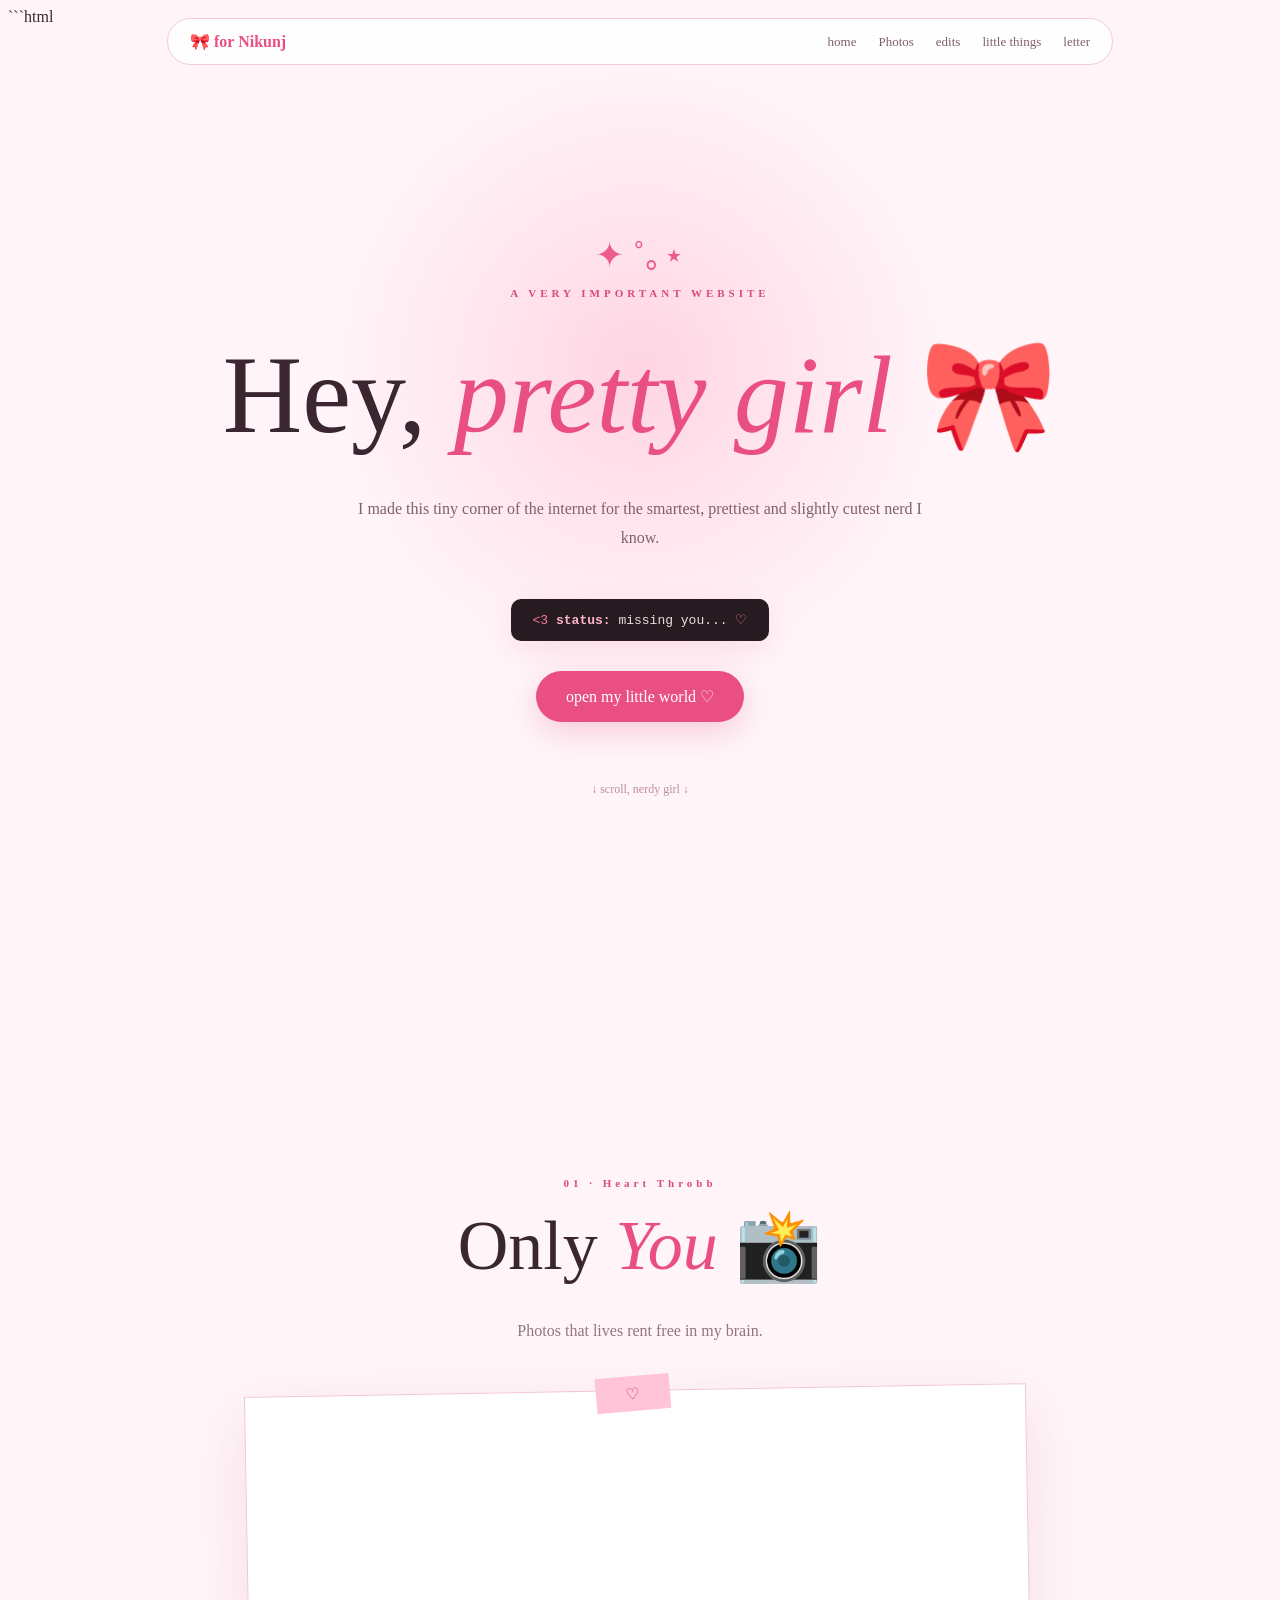
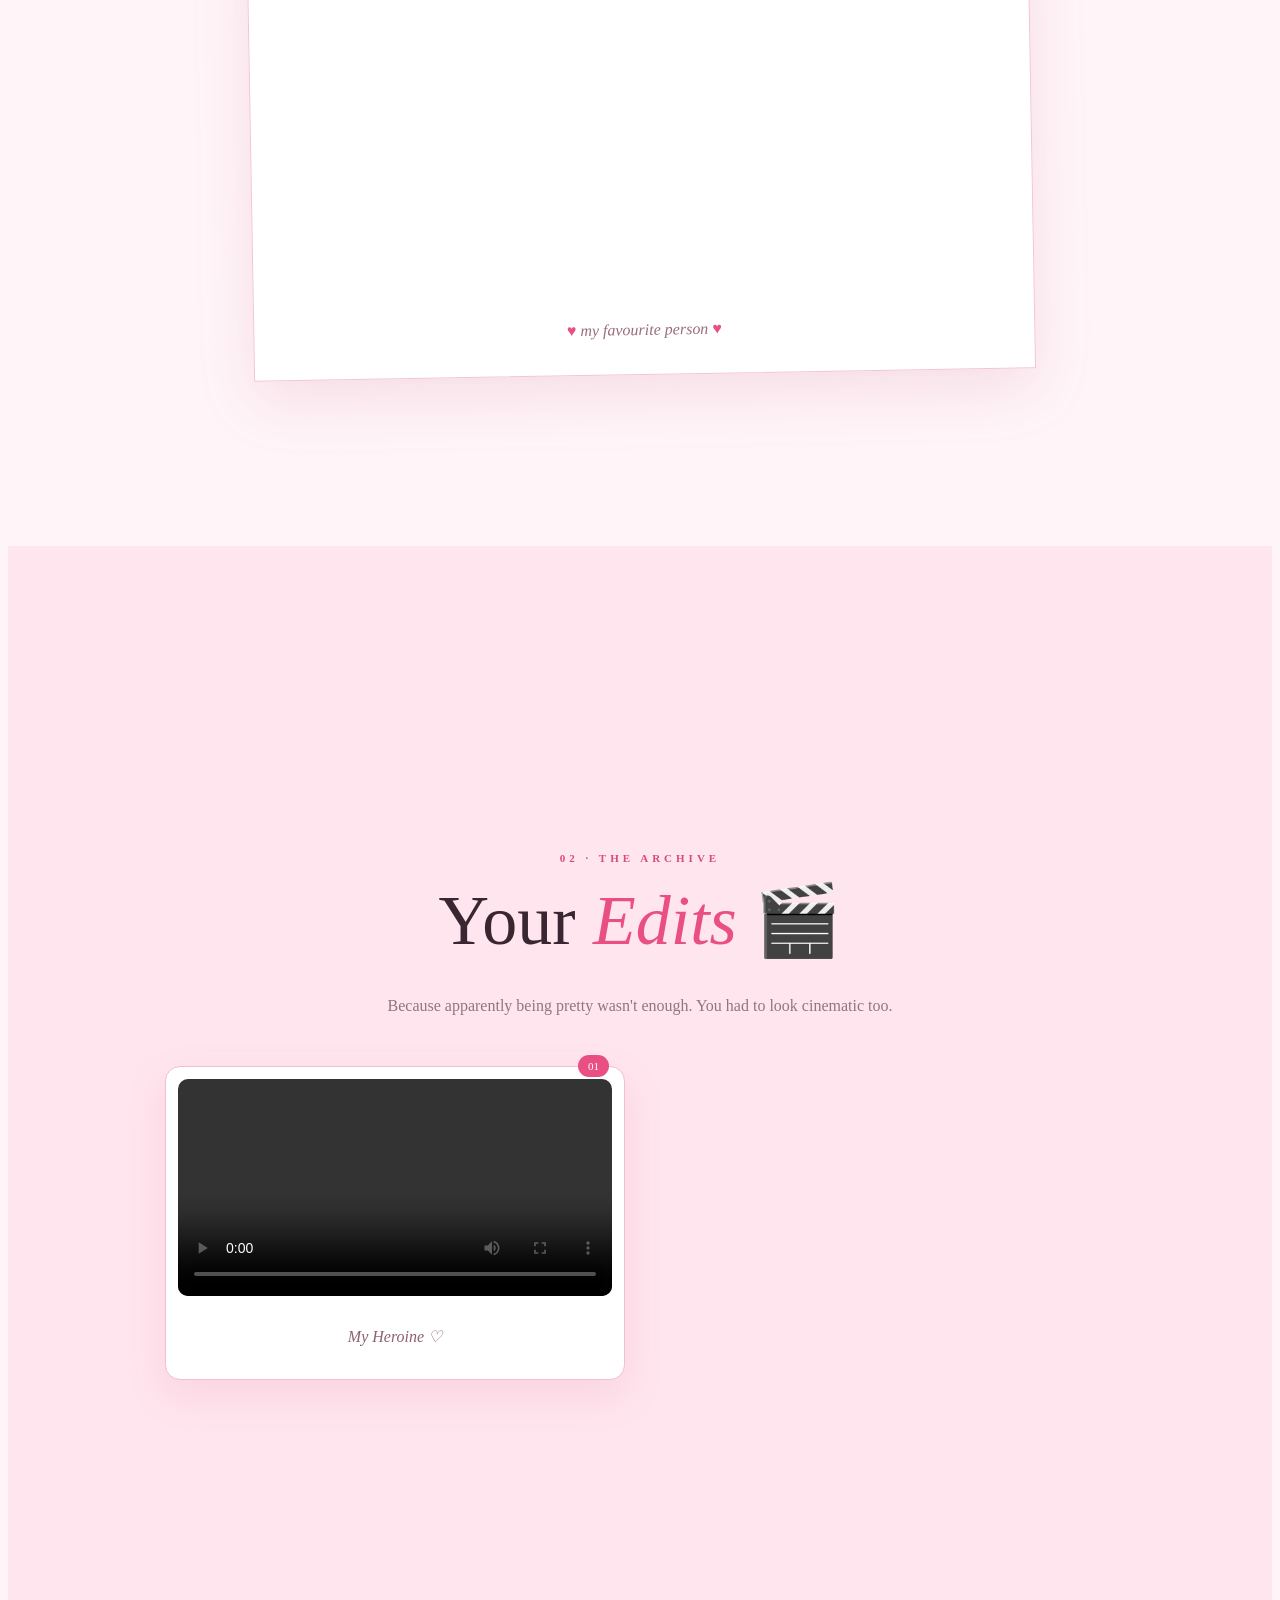
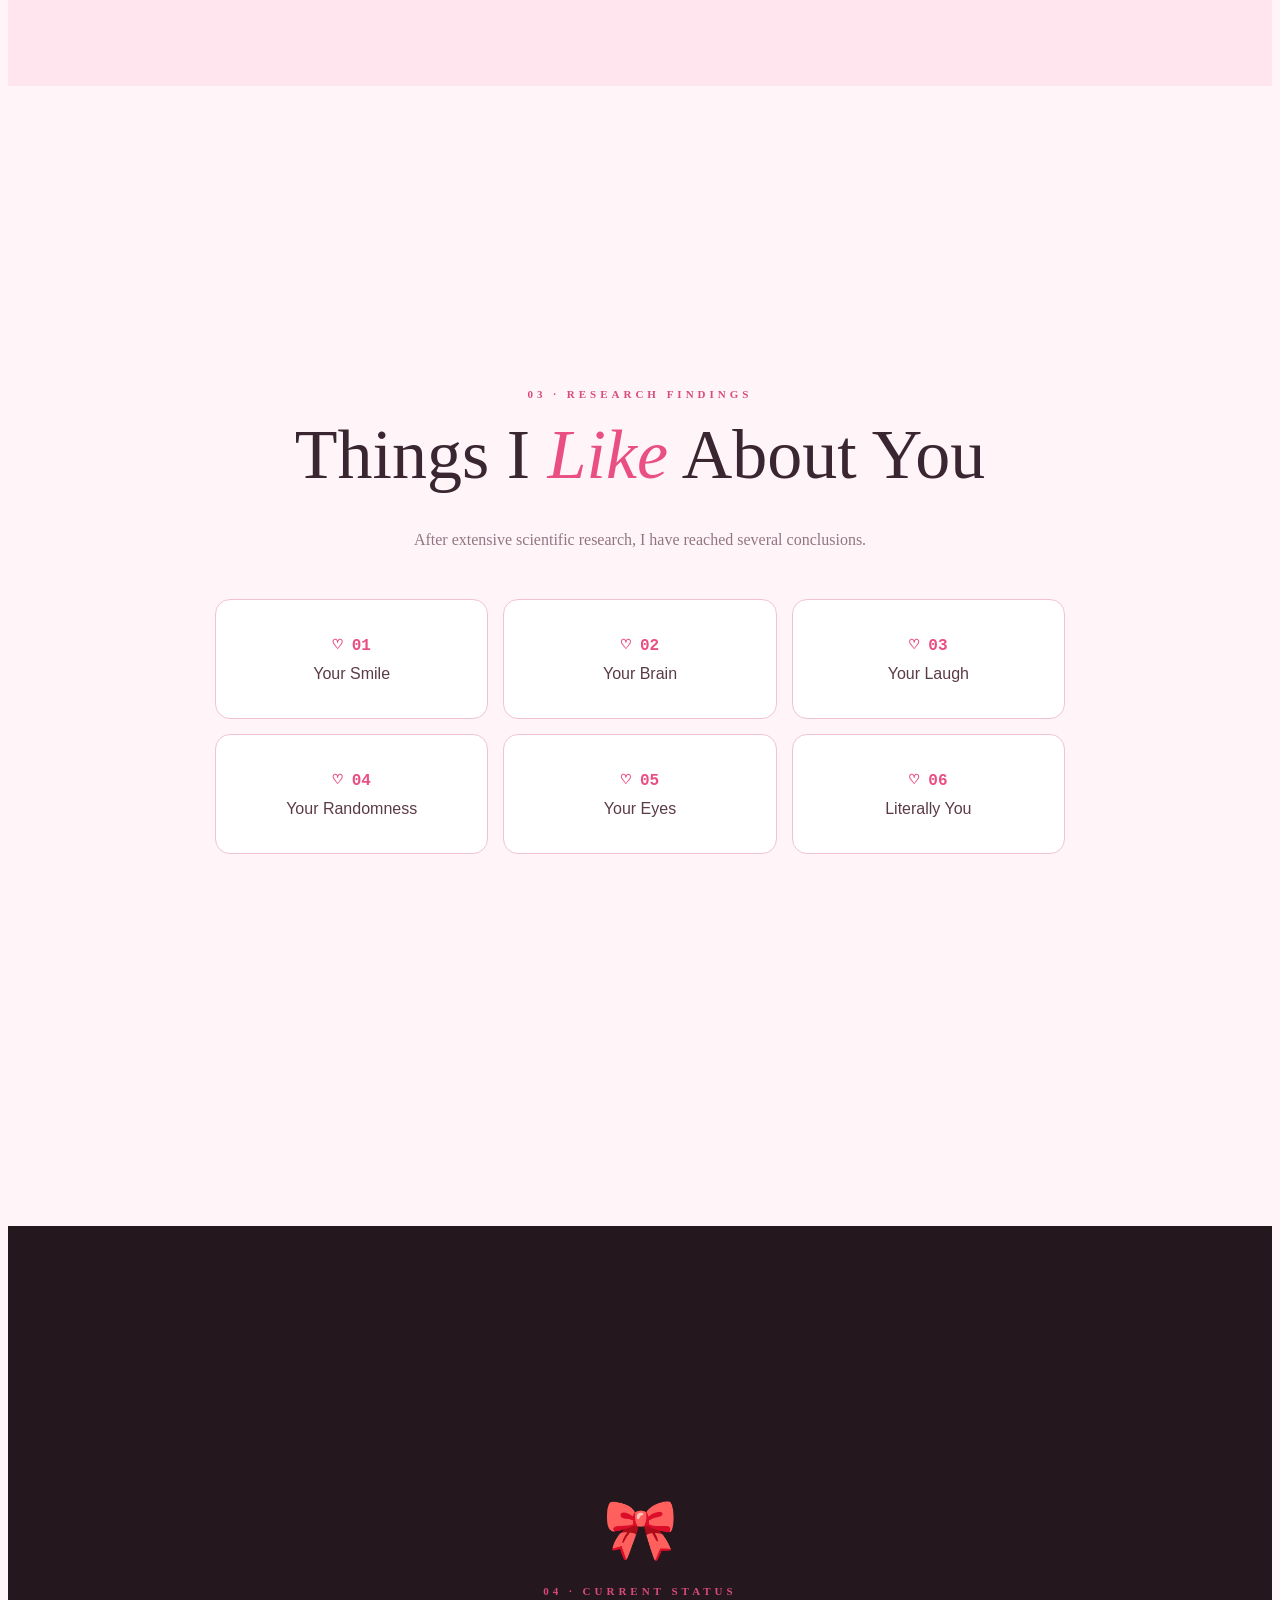
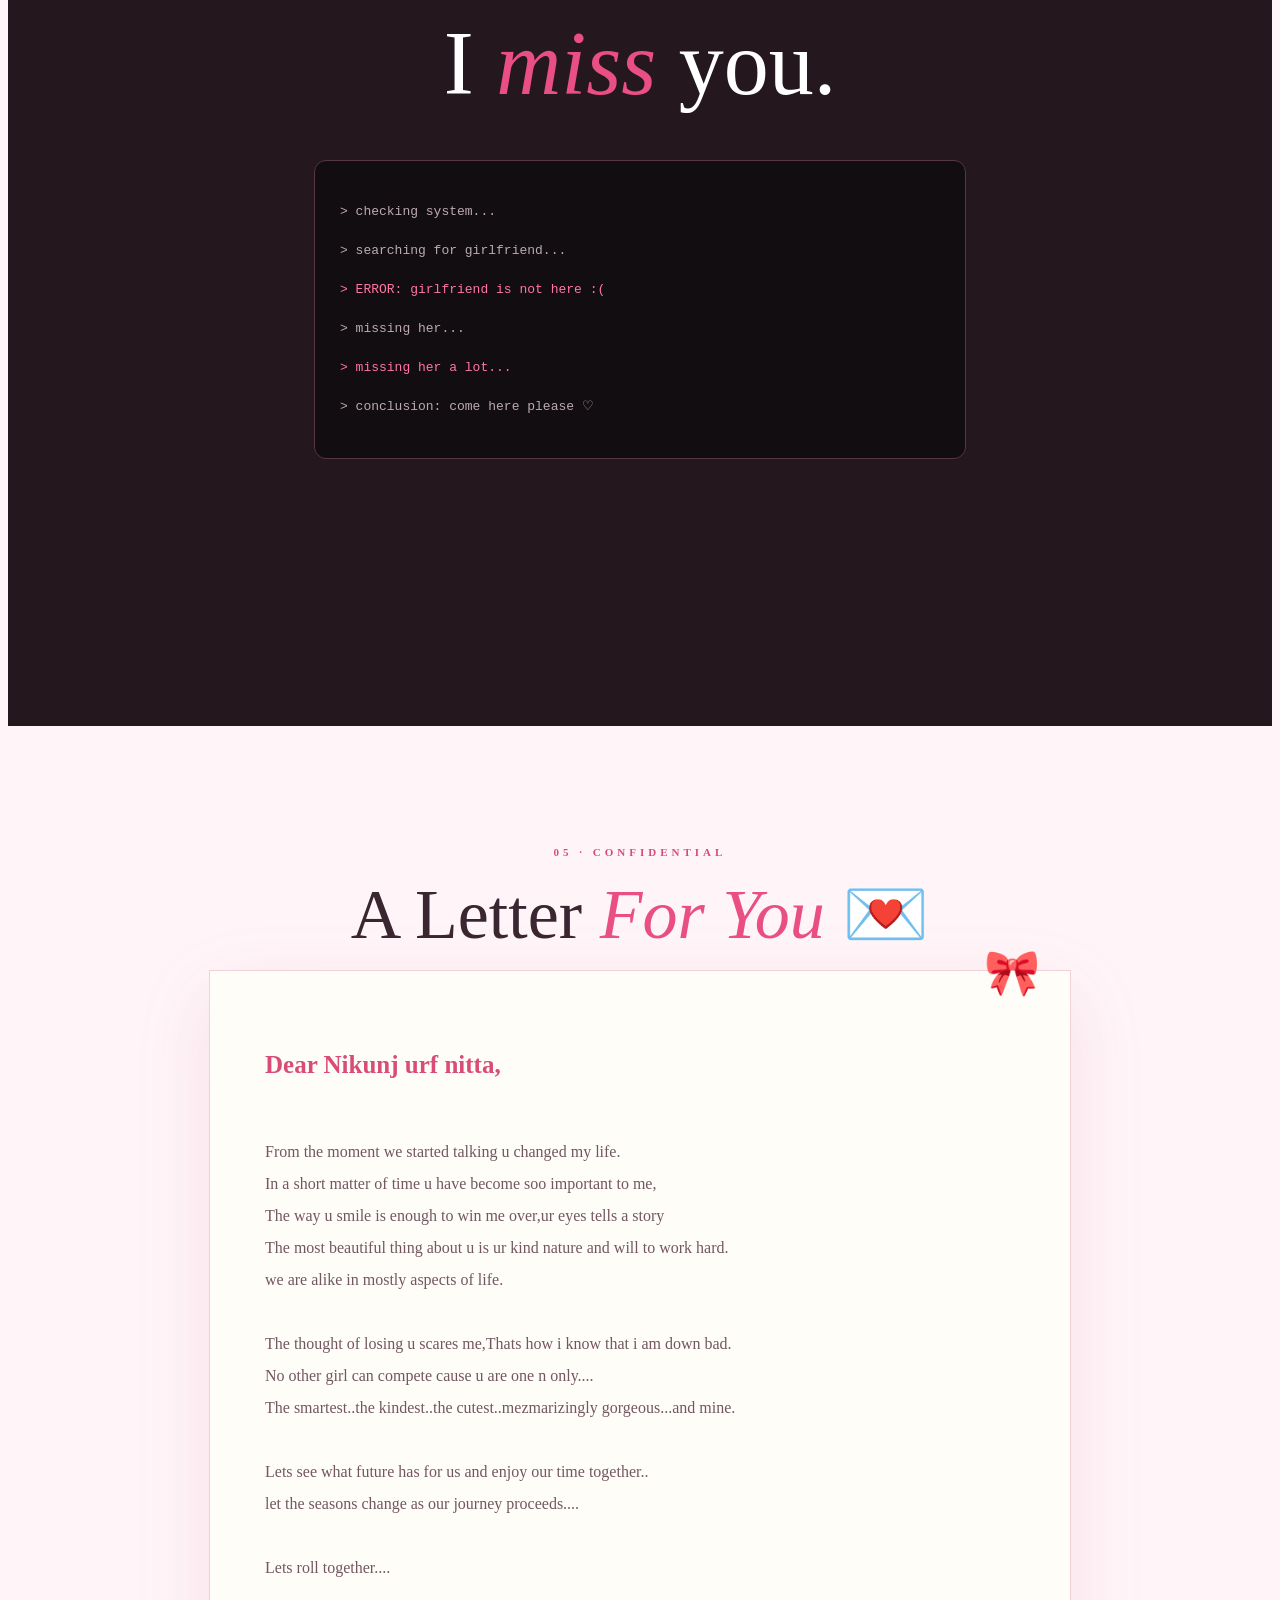
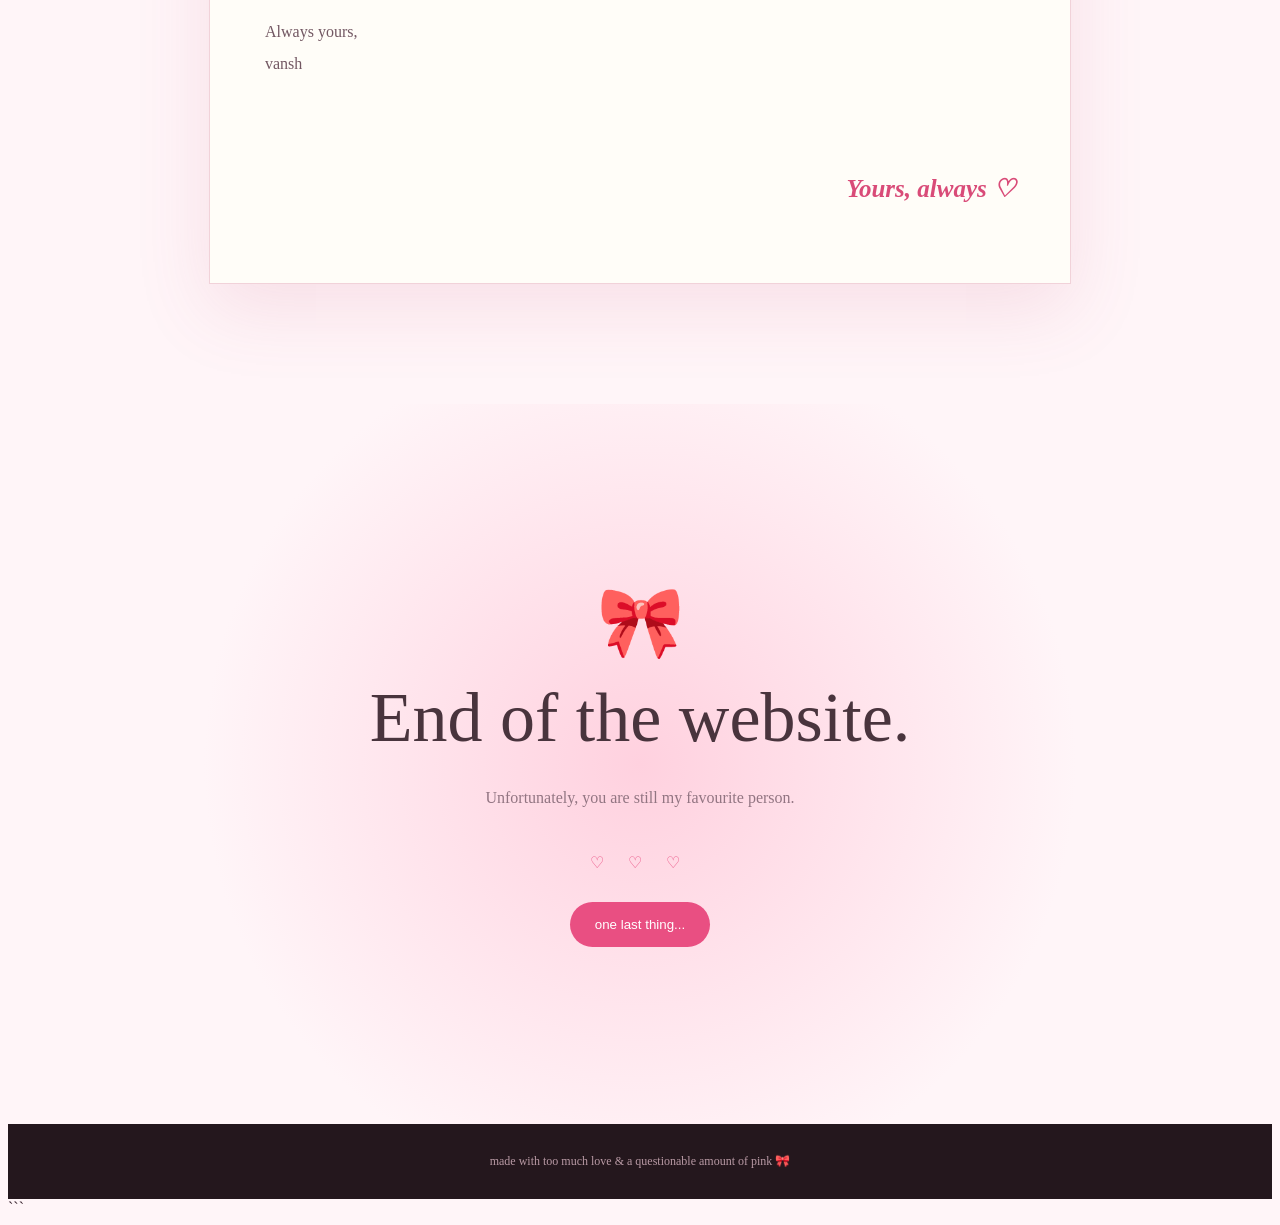
==== index.html @ a54704f1 "Rename Nindex.html to index.html" ====
```html
<!DOCTYPE html>
<html lang="en">
<head>
    <meta charset="UTF-8">
    <meta name="viewport" content="width=device-width, initial-scale=1.0">

    <title>For My Favorite Baddie  🎀</title>

    <link rel="stylesheet" href="nstyle.css">
</head>

<body>

<audio id="bgMusic" loop>
    <source src="BMYBAE.mp3" type="audio/mpeg">
</audio>

<!-- NAVIGATION -->
<nav>
    <div class="logo">🎀 for Nikunj </div>

    <div class="nav-links">
        <a href="#home">home</a>
        <a href="#memories">Photos</a>
        <a href="#edits">edits</a>
        <a href="#love">little things</a>
        <a href="#letter">letter</a>
    </div>
</nav>


<!-- HERO -->
<section id="home" class="hero">

    <div class="sparkle">✦ ˚｡⋆</div>

    <p class="tiny-title">A VERY IMPORTANT WEBSITE</p>

    <h1>
        Hey, <span>pretty girl</span> 🎀
    </h1>

    <p class="hero-text">
        I made this tiny corner of the internet
        for the smartest, prettiest and slightly
        cutest nerd I know.
    </p>

    <div class="code-box">
        <span>&lt;3</span>
        <b>status:</b> missing you...
        <span>♡</span>
    </div>

    <a href="#memories" class="pink-button">
        open my little world ♡
    </a>

    <div class="scroll">
        ↓ scroll, nerdy girl ↓
    </div>

</section>


<!-- MEMORIES -->
<section id="memories" class="section">

    <div class="section-tag">01 · Heart Throbb </div>

    <h2>
        Only <span>You</span> 📸
    </h2>

    <p class="subtitle">
        Photos that lives rent free in my brain.
    </p>

    <div class="photo-frame">

        <div class="tape">♡</div>

        <div class="slideshow">

            <img src="N1.jpeg">
            <img src="N2.jpeg">
            <img src="N3.jpeg">
            <img src="N4.jpeg">
            <img src="NJ5.jpg">
            <img src="NJ6.jpg">
            <img src="NJ7.jpg">
        </div>

        <div class="photo-caption">
            <span>♥</span>
            my favourite person
            <span>♥</span>
        </div>

    </div>

</section>


<!-- VIDEOS -->
<section id="edits" class="section pink-section">

    <div class="section-tag">02 · THE ARCHIVE</div>

    <h2>
        Your <span>Edits</span> 🎬
    </h2>

    <p class="subtitle">
        Because apparently being pretty wasn't enough.
        You had to look cinematic too.
    </p>

    <div class="video-grid">

        <div class="video-card">

            <div class="video-number">01</div>

            <video controls>
                <source src="NJ.mp4" type="video/mp4">
            </video>

            <p> My Heroine ♡</p>

        </div>


    </div>

</section>


<!-- LITTLE THINGS -->
<section id="love" class="section">

    <div class="section-tag">03 · RESEARCH FINDINGS</div>

    <h2>
        Things I <span>Like</span> About You
    </h2>

    <p class="subtitle">
        After extensive scientific research,
        I have reached several conclusions.
    </p>


    <div class="nerd-grid">

        <button onclick="showMessage(0)">
            <strong>♡ 01</strong>
            Your Smile
        </button>

        <button onclick="showMessage(1)">
            <strong>♡ 02</strong>
            Your Brain
        </button>

        <button onclick="showMessage(2)">
            <strong>♡ 03</strong>
            Your Laugh
        </button>

        <button onclick="showMessage(3)">
            <strong>♡ 04</strong>
            Your Randomness
        </button>

        <button onclick="showMessage(4)">
            <strong>♡ 05</strong>
            Your Eyes
        </button>

        <button onclick="showMessage(5)">
            <strong>♡ 06</strong>
            Literally You
        </button>

    </div>


    <div id="messageBox"></div>

</section>


<!-- MISS YOU -->
<section class="miss-section">

    <div class="kitty">🎀</div>

    <div class="section-tag">04 · CURRENT STATUS</div>

    <h2>
        I <span>miss</span> you.
    </h2>

    <div class="terminal">

        <p>
            > checking system...
        </p>

        <p>
            > searching for girlfriend...
        </p>

        <p class="pink">
            > ERROR: girlfriend is not here :(
        </p>

        <p>
            > missing her...
        </p>

        <p class="pink">
            > missing her a lot...
        </p>

        <p>
            > conclusion: come here please ♡
        </p>

    </div>

</section>


<!-- LETTER -->
<section id="letter" class="section">

    <div class="section-tag">05 · CONFIDENTIAL</div>

    <h2>
        A Letter <span>For You</span> 💌
    </h2>

    <div class="letter">

        <div class="bow">🎀</div>

        <h3>Dear Nikunj urf nitta,</h3>

        <p>
            From the moment we started talking u changed my life.
            In a short matter of time u have become soo important to me,
            The way u smile is enough to win me over,ur eyes tells a story
            The most beautiful thing about u is ur kind nature and will to work hard.
            we are alike in mostly aspects of life.

            The thought of losing u scares me,Thats how i know that i am down bad.
            No other girl can compete cause u are one n only....
            The smartest..the kindest..the cutest..mezmarizingly gorgeous...and mine.

            Lets see what future has for us and enjoy our time together..
            let the seasons change as our journey proceeds....

            Lets roll together....

            Always yours,
            vansh
   

        </p>

        <h3 class="signature">
            Yours, always ♡
        </h3>

    </div>

</section>


<!-- FINAL -->
<section class="final">

    <div class="big-bow">🎀</div>

    <h2>
        End of the website.
    </h2>

    <p>
        Unfortunately, you are still my favourite person.
    </p>

    <div class="final-line">
        ♡ ♡ ♡
    </div>

    <button onclick="loveExplosion()">
        one last thing...
    </button>

</section>


<footer>
    made with too much love & a questionable amount of pink 🎀
</footer>


<script>

const messages = [

    "Your smile is genuinely one of my favourite things in this universe. ♡",

    "You're ridiculously smart and I secretly love listening to you talk about things you know way more about than I do. 🎀",

    "Your laugh is one of those sounds that stays in my head long after we're done talking.",

    "Your Goofiness is probably one of the things I love most about you. Never become normal. ♡",

    "Your eyes looks damn pretty even with gorgeous dark circles. That's all I have to say.",

    "After extensive research, I have concluded that I simply really, really love you. ❤️"

];


function showMessage(index) {

    const box = document.getElementById("messageBox");

    box.innerHTML = messages[index];

    box.classList.remove("show");

    setTimeout(() => {
        box.classList.add("show");
    }, 50);

}


function loveExplosion() {

    for(let i = 0; i < 30; i++) {

        const heart = document.createElement("div");

        heart.innerHTML =
            ["♡", "♥", "🎀", "✦"][Math.floor(Math.random() * 4)];

        heart.className = "floating-heart";

        heart.style.left =
            Math.random() * 100 + "vw";

        heart.style.animationDuration =
            (2 + Math.random() * 3) + "s";

        document.body.appendChild(heart);

        setTimeout(() => {
            heart.remove();
        }, 5000);
    }

    alert("I LOVE YOU, NERD. 🎀❤️");

}

</script>


<script>
const bgMusic = document.getElementById("bgMusic");
const videos = document.querySelectorAll("video");

/* Start music when she interacts with the website */
document.addEventListener("click", () => {
    bgMusic.play().catch(() => {});
}, { once: true });

/* Pause music when ANY video starts */
videos.forEach(video => {

    video.addEventListener("play", () => {
        bgMusic.pause();
    });

    /* Resume music when video stops */
    video.addEventListener("pause", () => {
        if (video.currentTime < video.duration) {
            bgMusic.play().catch(() => {});
        }
    });

    /* Resume after video finishes */
    video.addEventListener("ended", () => {
        bgMusic.play().catch(() => {});
    });

});
</script>

</body>
</html>
```
---- nstyle.css ----
```css
* {
    margin: 0;
    padding: 0;
    box-sizing: border-box;
}

html {
    scroll-behavior: smooth;
}

body {
    background: #fff5f8;
    color: #3a2630;
    font-family: Georgia, serif;
}


/* =========================
   NAVBAR
========================= */

nav {
    position: fixed;
    top: 18px;
    left: 50%;
    transform: translateX(-50%);

    width: min(900px, 90%);

    padding: 13px 22px;

    background: rgba(255,255,255,.85);
    backdrop-filter: blur(15px);

    border: 1px solid #f5c9d7;
    border-radius: 50px;

    display: flex;
    justify-content: space-between;
    align-items: center;

    z-index: 100;
}

.logo {
    color: #e94f82;
    font-weight: bold;
}

.nav-links {
    display: flex;
    gap: 22px;
}

nav a {
    text-decoration: none;
    color: #80606d;
    font-size: 13px;
}

nav a:hover {
    color: #e94f82;
}


/* =========================
   HERO
========================= */

.hero {
    min-height: 100vh;

    display: flex;
    flex-direction: column;
    align-items: center;
    justify-content: center;

    text-align: center;

    padding: 40px 20px;

    background:
        radial-gradient(circle at 50% 35%, #ffd5e3, transparent 35%),
        #fff5f8;
}

.sparkle {
    color: #ec5b8a;
    font-size: 35px;
}

.tiny-title,
.section-tag {
    color: #d94b78;
    font-size: 11px;
    letter-spacing: 4px;
    font-weight: bold;
}

.hero h1 {
    font-size: clamp(55px, 10vw, 110px);
    font-weight: normal;
    margin: 20px 0;
}

.hero h1 span,
h2 span {
    color: #e94f82;
    font-style: italic;
}

.hero-text {
    max-width: 580px;
    line-height: 1.8;
    color: #80606d;
}

.code-box {
    margin-top: 30px;

    padding: 13px 22px;

    border-radius: 10px;

    background: #261b20;
    color: #e8dce0;

    font-family: monospace;

    box-shadow: 0 10px 30px #e94f8220;
}

.code-box span {
    color: #ff76a2;
}

.code-box b {
    color: #ffb2c9;
}

.pink-button {
    margin-top: 30px;

    padding: 16px 30px;

    background: #e94f82;
    color: white;

    text-decoration: none;

    border-radius: 30px;

    box-shadow: 0 10px 30px #e94f8240;

    transition: .3s;
}

.pink-button:hover {
    transform: translateY(-4px);
}

.scroll {
    margin-top: 60px;
    color: #bd8c9e;
    font-size: 12px;
}


/* =========================
   SECTIONS
========================= */

.section {
    min-height: 100vh;

    padding: 120px 7%;

    display: flex;
    flex-direction: column;

    align-items: center;
    justify-content: center;

    text-align: center;
}

h2 {
    font-size: clamp(40px, 6vw, 70px);
    font-weight: normal;

    margin: 15px 0;
}

.subtitle {
    max-width: 600px;

    color: #927582;

    line-height: 1.8;

    margin-bottom: 45px;
}


/* =========================
   PHOTOS
========================= */

.photo-frame {
    position: relative;

    background: white;

    padding: 15px 15px 35px;

    width: min(750px, 95%);

    border: 1px solid #f2c5d5;

    box-shadow: 0 20px 60px #b6426d20;

    transform: rotate(-1deg);
}

.slideshow {
    height: 500px;
    position: relative;
    overflow: hidden;
}

.slideshow img {
    position: absolute;
    width: 52%;
    height: 100%;
    object-fit: cover;
    opacity: 0;
    animation: photos 28s infinite;
}

.slideshow img:nth-child(1) { animation-delay: 0s; }
.slideshow img:nth-child(2) { animation-delay: 4s; }
.slideshow img:nth-child(3) { animation-delay: 8s; }
.slideshow img:nth-child(4) { animation-delay: 12s; }
.slideshow img:nth-child(5) { animation-delay: 16s; }
.slideshow img:nth-child(6) { animation-delay: 20s; }
.slideshow img:nth-child(7) { animation-delay: 24s; }

@keyframes photos {
    0%, 5% { opacity: 0; }
    10%, 25% { opacity: 1; }
    30%, 100% { opacity: 0; }
}

.tape {
    position: absolute;

    top: -15px;
    left: 45%;

    padding: 8px 30px;

    background: #ffc4d7;

    color: #c63f6c;

    transform: rotate(-4deg);

    z-index: 5;
}

.photo-caption {
    margin-top: 15px;

    color: #9a6c7d;

    font-style: italic;
}

.photo-caption span {
    color: #e94f82;
}


/* =========================
   PINK SECTION
========================= */

.pink-section {
    background: #ffe5ee;
}


/* =========================
   VIDEOS
========================= */

.video-grid {
    width: min(950px, 95%);

    display: grid;

    grid-template-columns: repeat(2, 1fr);

    gap: 30px;
}

.video-card {
    position: relative;

    padding: 12px;

    background: white;

    border: 1px solid #f0bfd0;

    border-radius: 15px;

    box-shadow: 0 15px 40px #d65b8120;
}

.video-card video {
    width: 100%;

    display: block;

    border-radius: 10px;
}

.video-card p {
    padding: 15px 5px 5px;

    color: #8d6170;

    font-style: italic;
}

.video-number {
    position: absolute;

    top: -12px;
    right: 15px;

    background: #e94f82;

    color: white;

    padding: 5px 10px;

    border-radius: 20px;

    font-size: 11px;
}


/* =========================
   NERDY BUTTONS
========================= */

.nerd-grid {
    max-width: 850px;
    width: 100%;

    display: grid;

    grid-template-columns: repeat(3, 1fr);

    gap: 15px;
}

.nerd-grid button {
    min-height: 120px;

    border: 1px solid #f1c3d2;

    background: white;

    border-radius: 15px;

    color: #5b3b47;

    font-size: 16px;

    cursor: pointer;

    transition: .3s;
}

.nerd-grid button strong {
    display: block;

    color: #e94f82;

    font-family: monospace;

    margin-bottom: 10px;
}

.nerd-grid button:hover {
    transform: translateY(-5px);

    background: #fff0f5;

    box-shadow: 0 15px 35px #d94b7820;
}

#messageBox {
    margin-top: 30px;

    max-width: 600px;

    padding: 20px;

    color: #d94b78;

    line-height: 1.7;

    opacity: 0;

    transform: translateY(10px);

    transition: .4s;
}

#messageBox.show {
    opacity: 1;
    transform: translateY(0);
}


/* =========================
   MISS SECTION
========================= */

.miss-section {
    min-height: 100vh;

    display: flex;
    flex-direction: column;

    align-items: center;
    justify-content: center;

    text-align: center;

    padding: 100px 20px;

    background: #24171d;

    color: white;
}

.kitty {
    font-size: 60px;
    margin-bottom: 20px;
}

.miss-section h2 {
    font-size: clamp(50px, 8vw, 90px);
}

.terminal {
    margin-top: 30px;

    padding: 25px;

    width: min(600px, 95%);

    text-align: left;

    background: #120d10;

    border: 1px solid #563642;

    border-radius: 12px;

    font-family: monospace;

    line-height: 2;

    color: #bdaab1;
}

.terminal .pink {
    color: #ff76a2;
}


/* =========================
   LETTER
========================= */

.letter {
    position: relative;

    width: min(750px, 95%);

    padding: 55px;

    background: #fffdf8;

    color: #49343d;

    text-align: left;

    border: 1px solid #f1d2d9;

    box-shadow: 0 25px 70px #c34a7020;
}

.bow {
    position: absolute;

    top: -25px;
    right: 30px;

    font-size: 45px;
}

.letter h3 {
    margin-bottom: 25px;

    color: #d94b78;

    font-size: 25px;
}

.letter p {
    white-space: pre-line;

    line-height: 2;

    color: #725762;
}

.signature {
    margin-top: 30px !important;

    text-align: right;

    font-style: italic;
}


/* =========================
   FINAL
========================= */

.final {
    min-height: 80vh;

    display: flex;
    flex-direction: column;

    justify-content: center;
    align-items: center;

    text-align: center;

    background:
        radial-gradient(circle, #ffd1df, #fff5f8 60%);
}

.big-bow {
    font-size: 70px;
}

.final h2 {
    color: #49343d;
}

.final p {
    color: #927582;
}

.final-line {
    margin: 30px;

    color: #e94f82;

    letter-spacing: 10px;
}

.final button {
    padding: 15px 25px;

    border: none;

    border-radius: 30px;

    background: #e94f82;

    color: white;

    cursor: pointer;
}


/* =========================
   FLOATING HEARTS
========================= */

.floating-heart {
    position: fixed;

    bottom: -30px;

    color: #e94f82;

    font-size: 25px;

    z-index: 999;

    animation: float 4s linear forwards;
}

@keyframes float {

    from {
        transform: translateY(0) rotate(0);
        opacity: 1;
    }

    to {
        transform: translateY(-100vh) rotate(360deg);
        opacity: 0;
    }

}


/* =========================
   FOOTER
========================= */

footer {
    padding: 30px;

    text-align: center;

    background: #24171d;

    color: #b99aa5;

    font-size: 12px;
}


/* =========================
   MOBILE
========================= */

@media(max-width: 700px) {

    nav {
        display: none;
    }

    .slideshow {
        height: 400px;
    }

    .video-grid,
    .nerd-grid {
        grid-template-columns: 1fr;
    }

    .letter {
        padding: 35px 25px;
    }

}
```
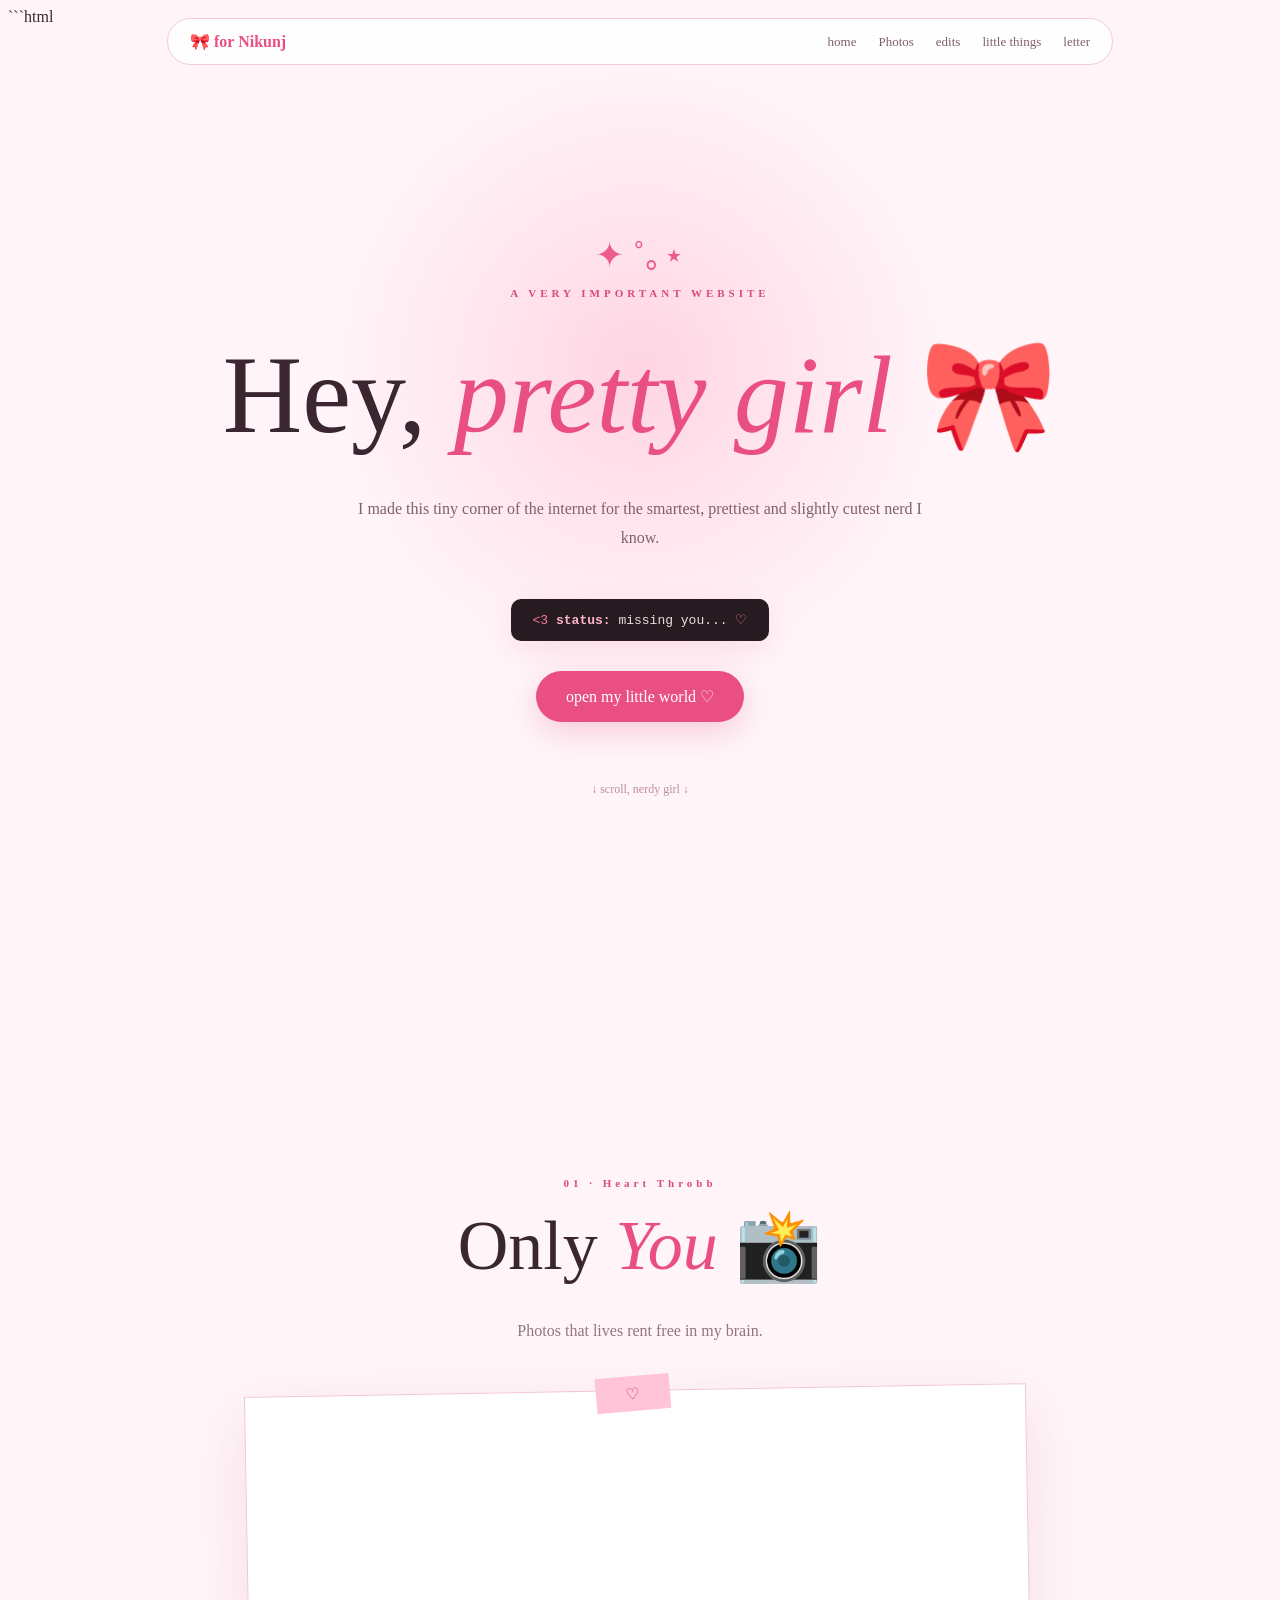
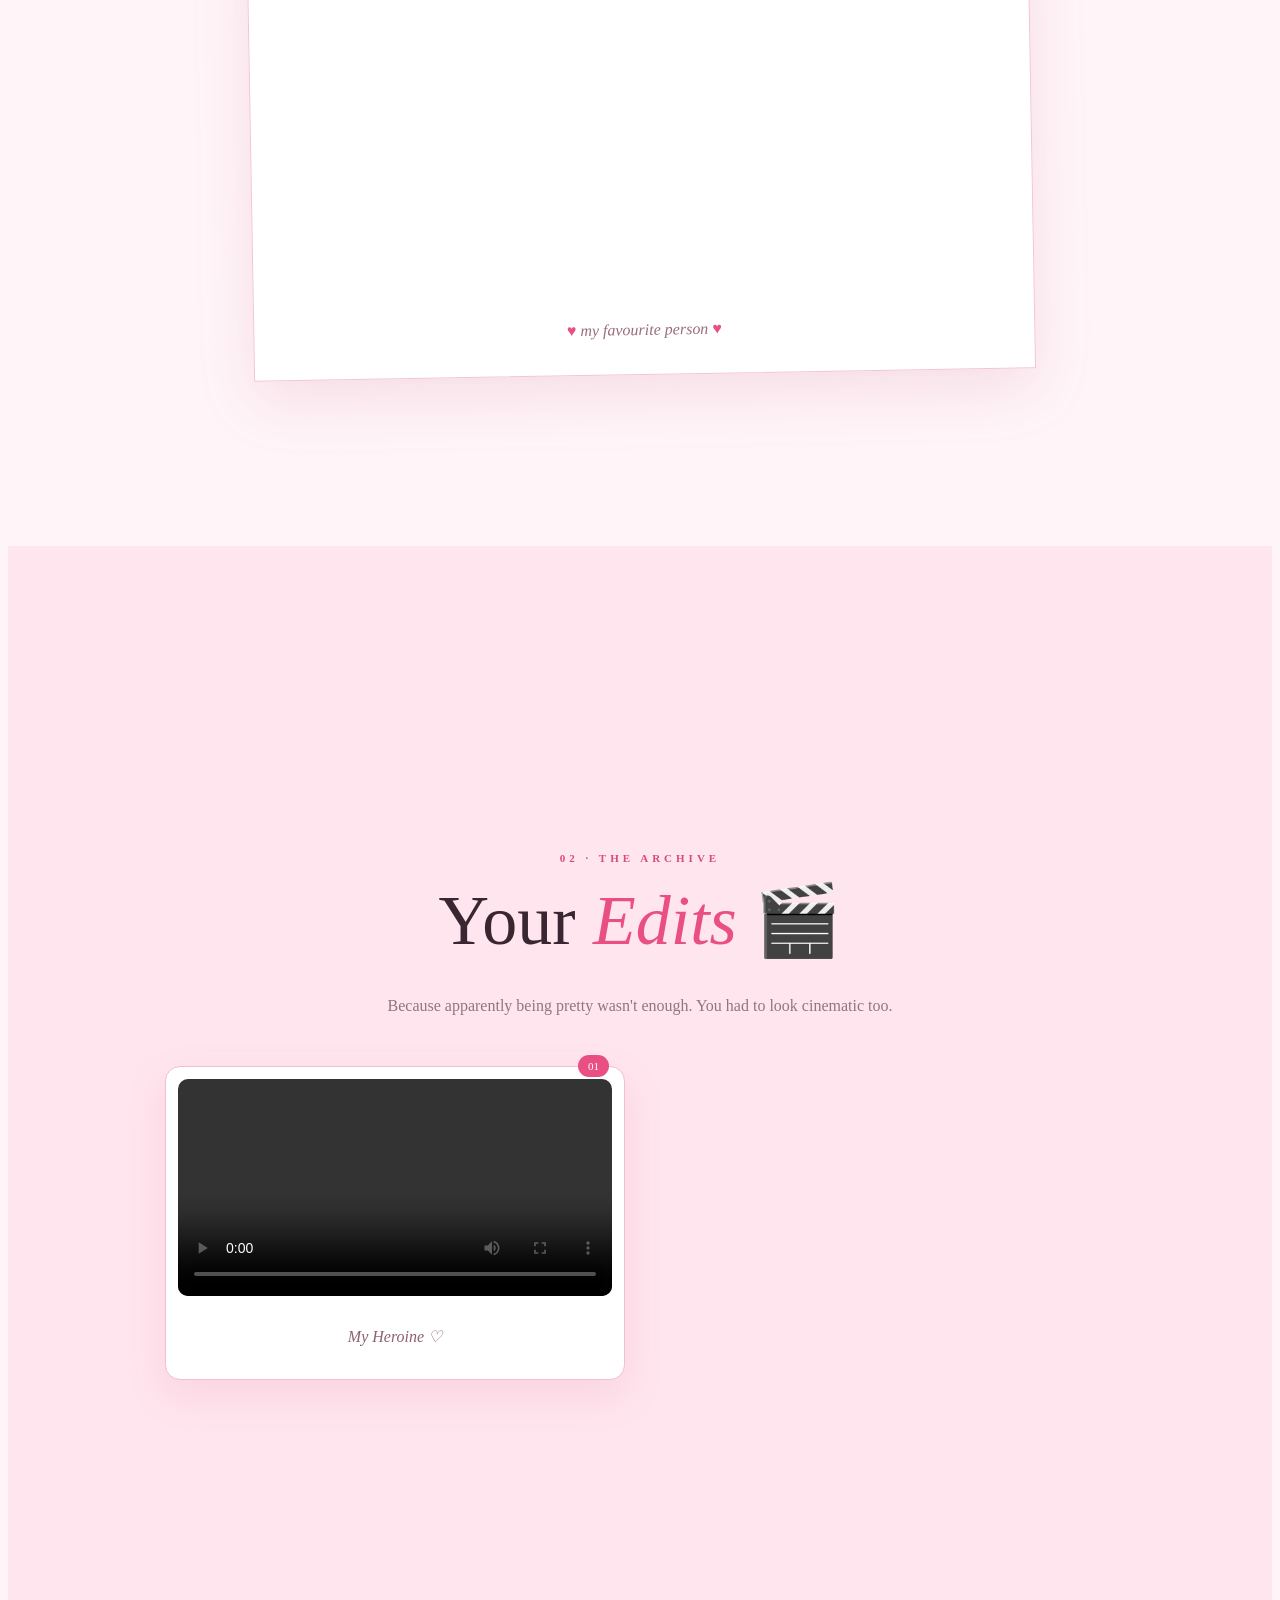
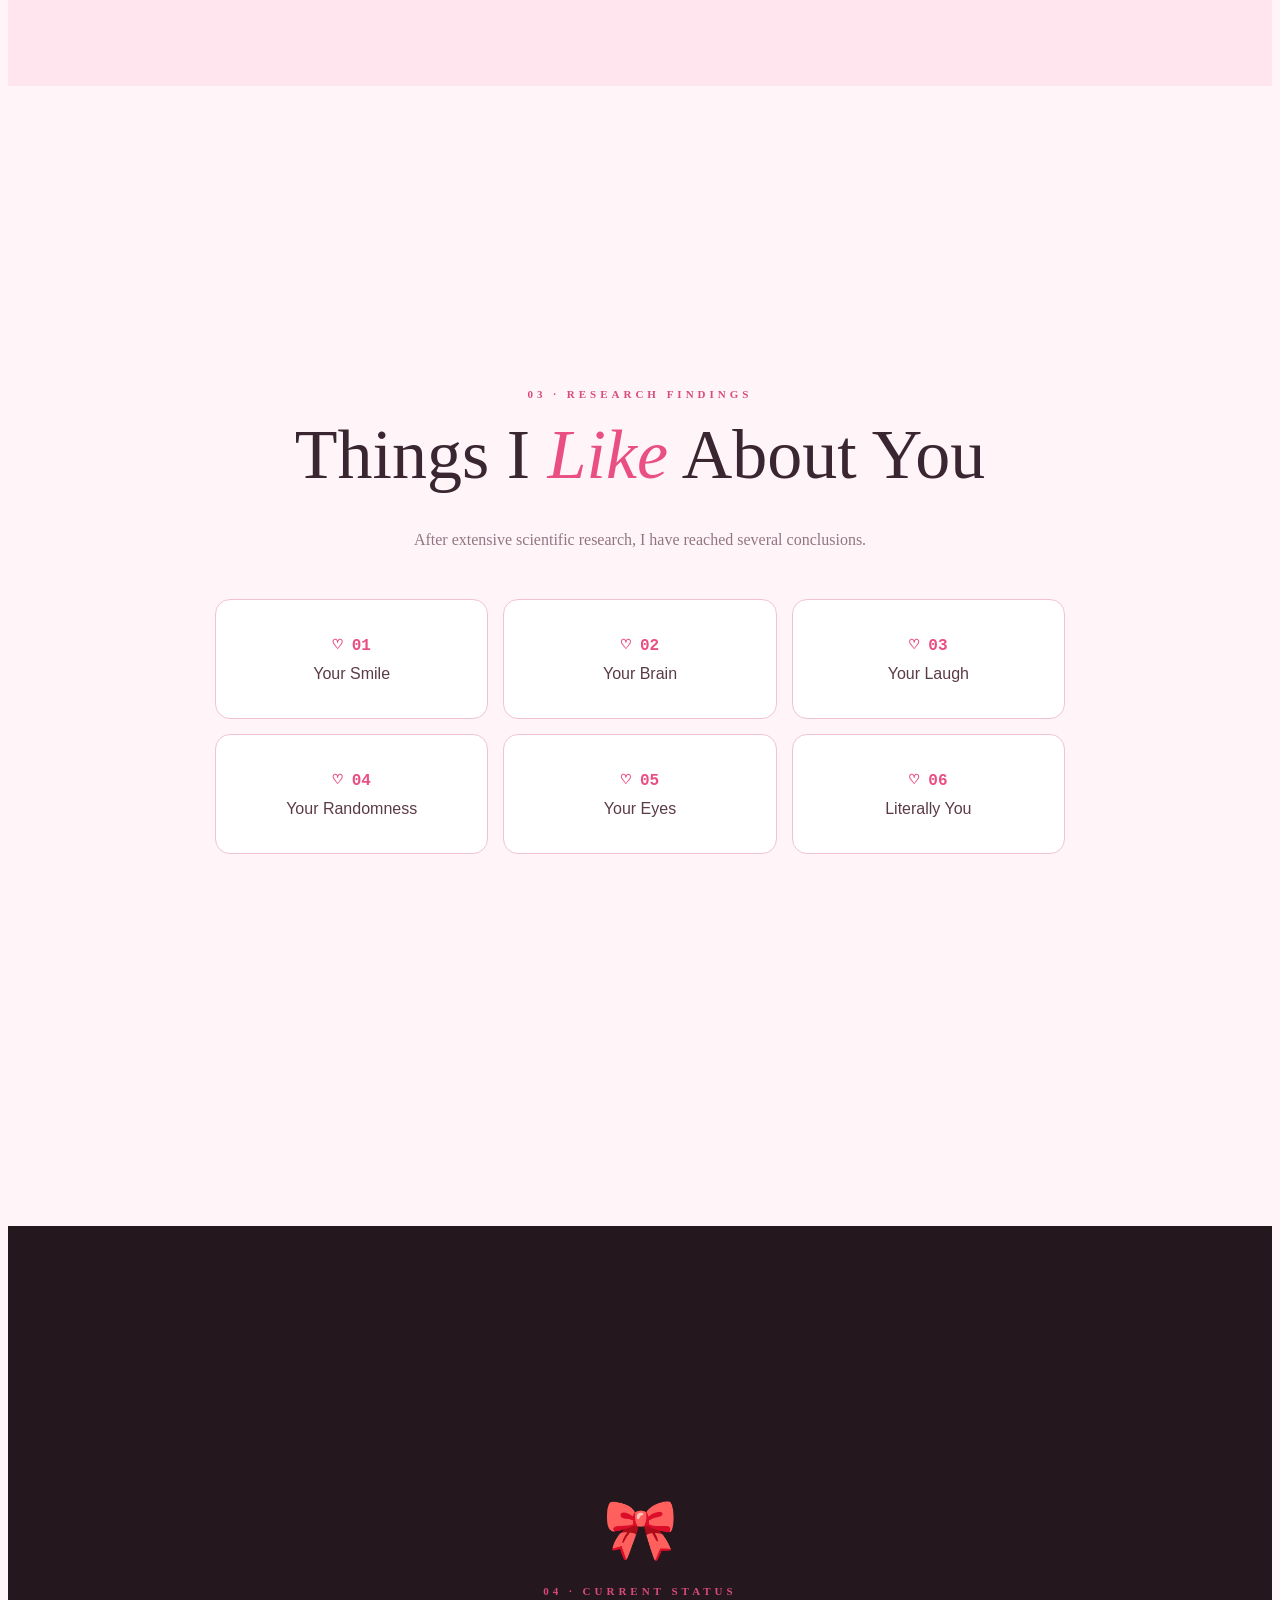
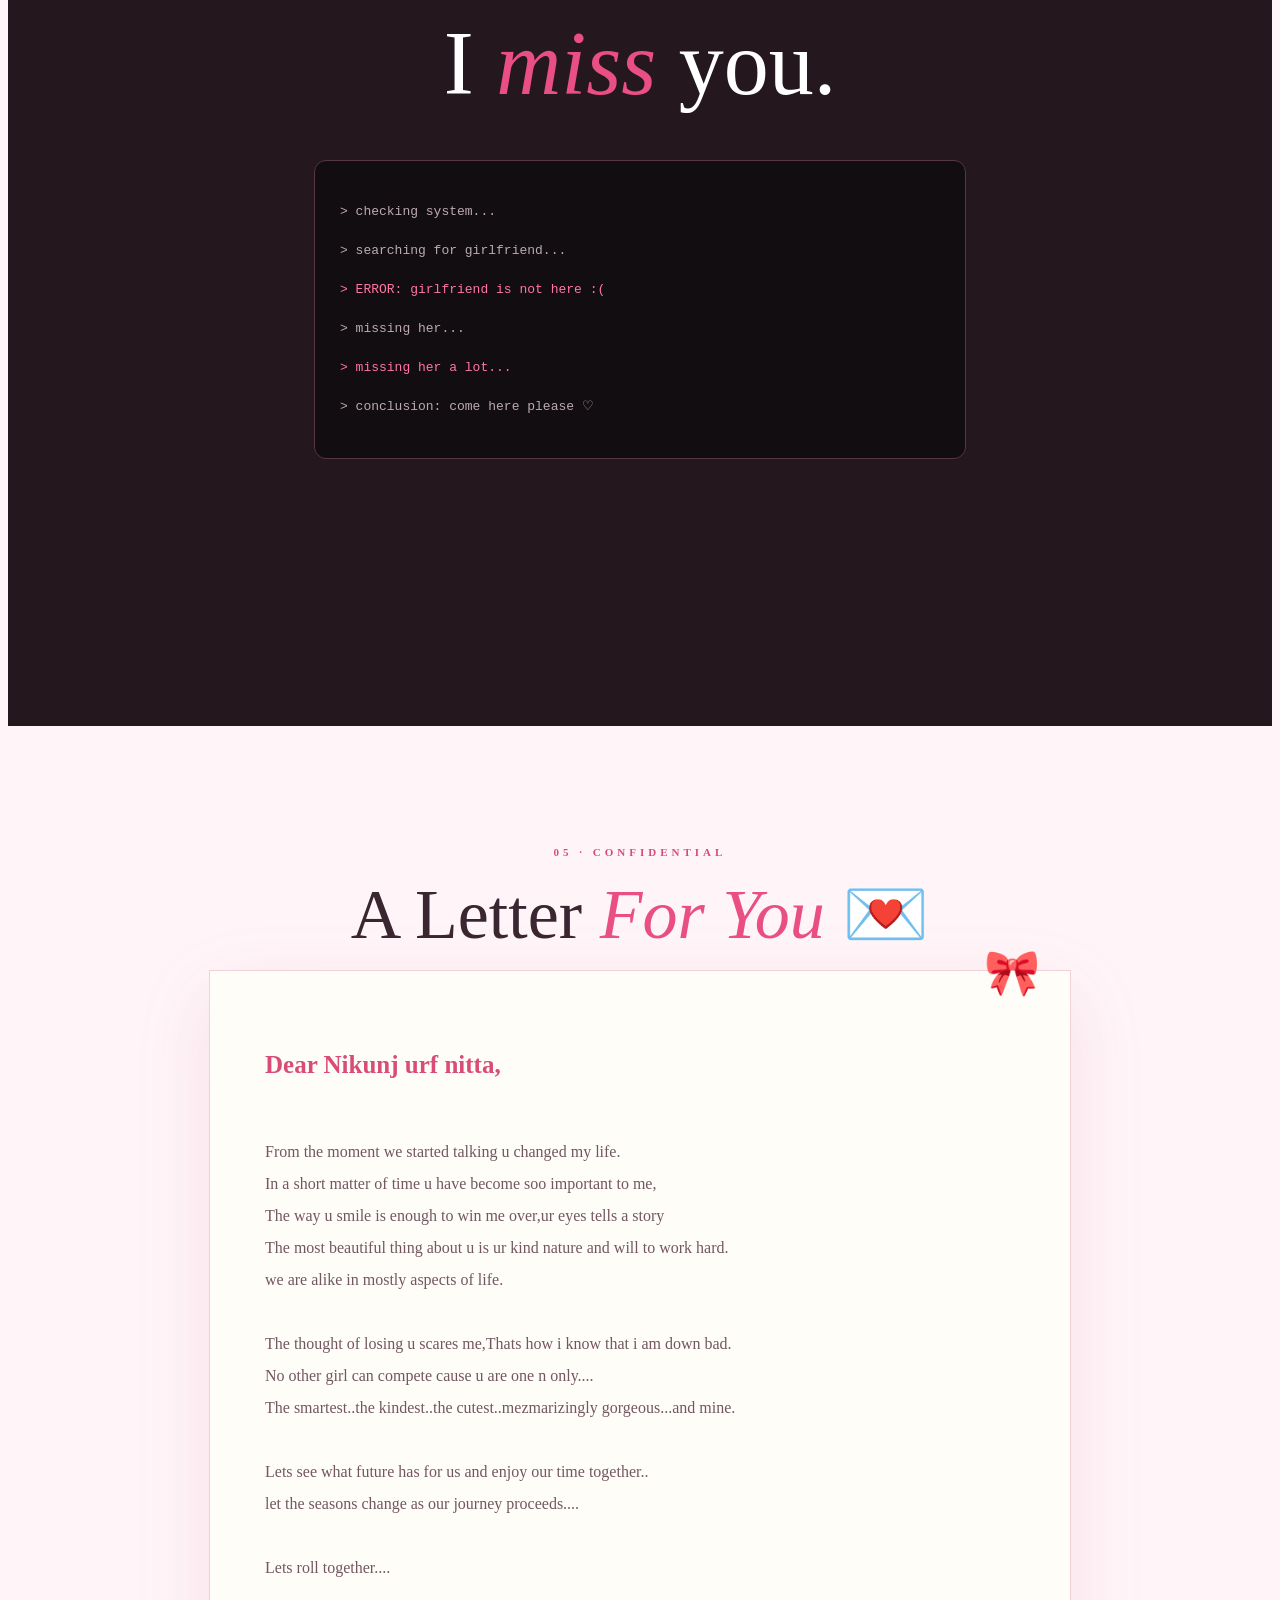
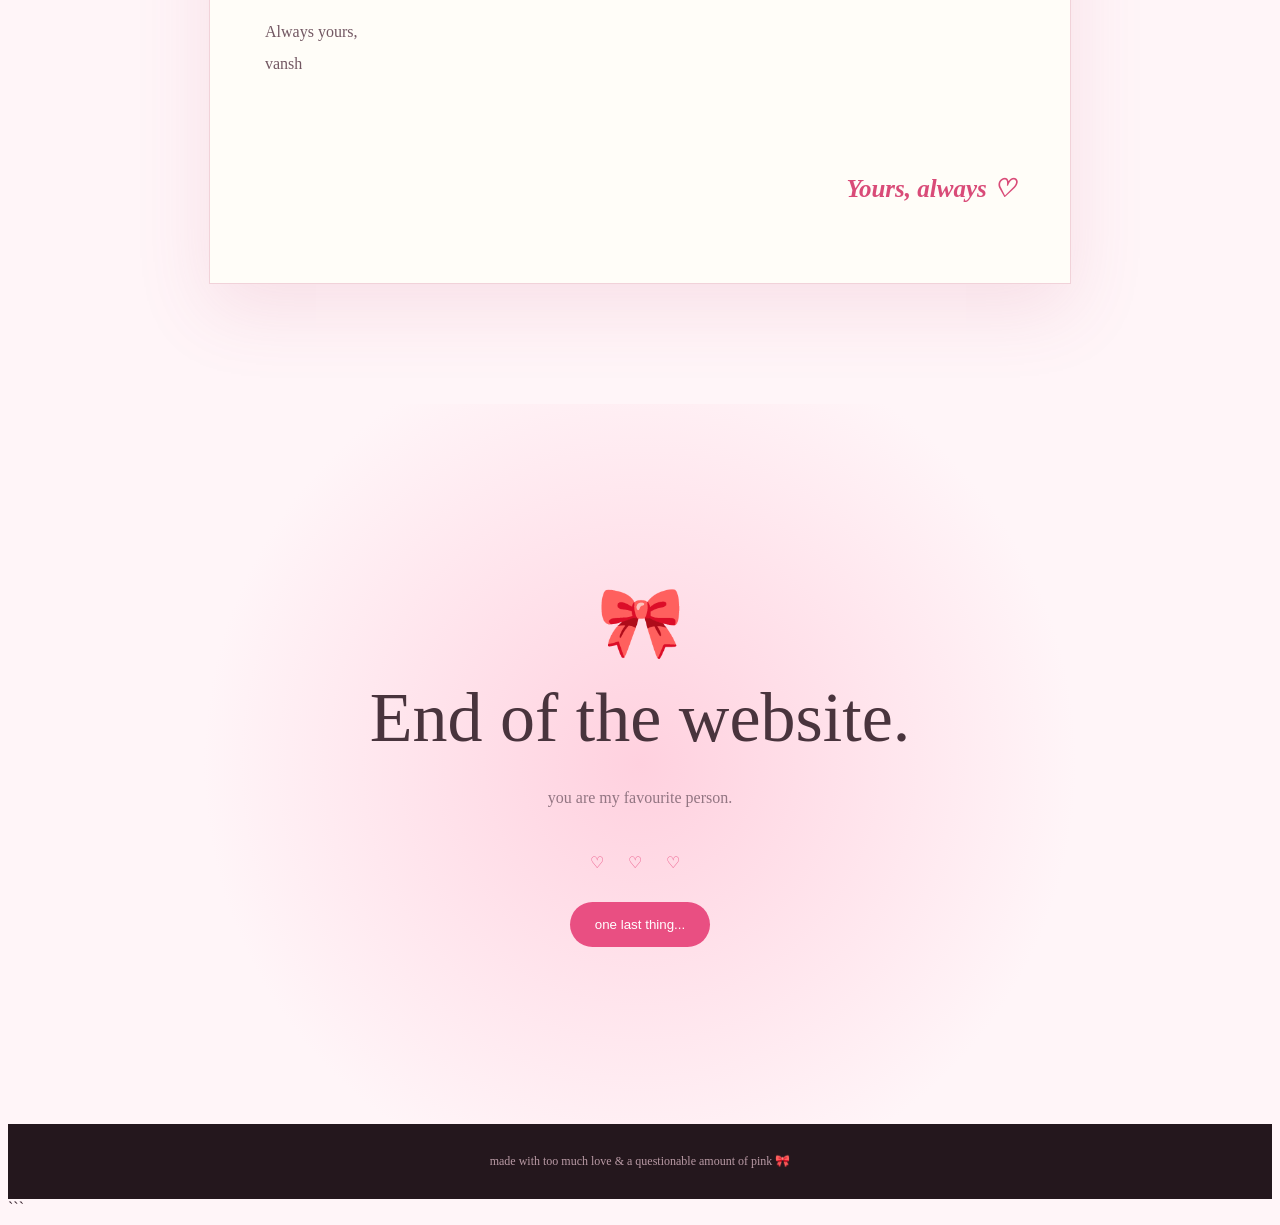
==== commit b89948d7: "Update index.html" ====
--- a/index.html
+++ b/index.html
@@ -290,7 +290,7 @@
     </h2>
 
     <p>
-        Unfortunately, you are still my favourite person.
+        you are my favourite person.
     </p>
 
     <div class="final-line">
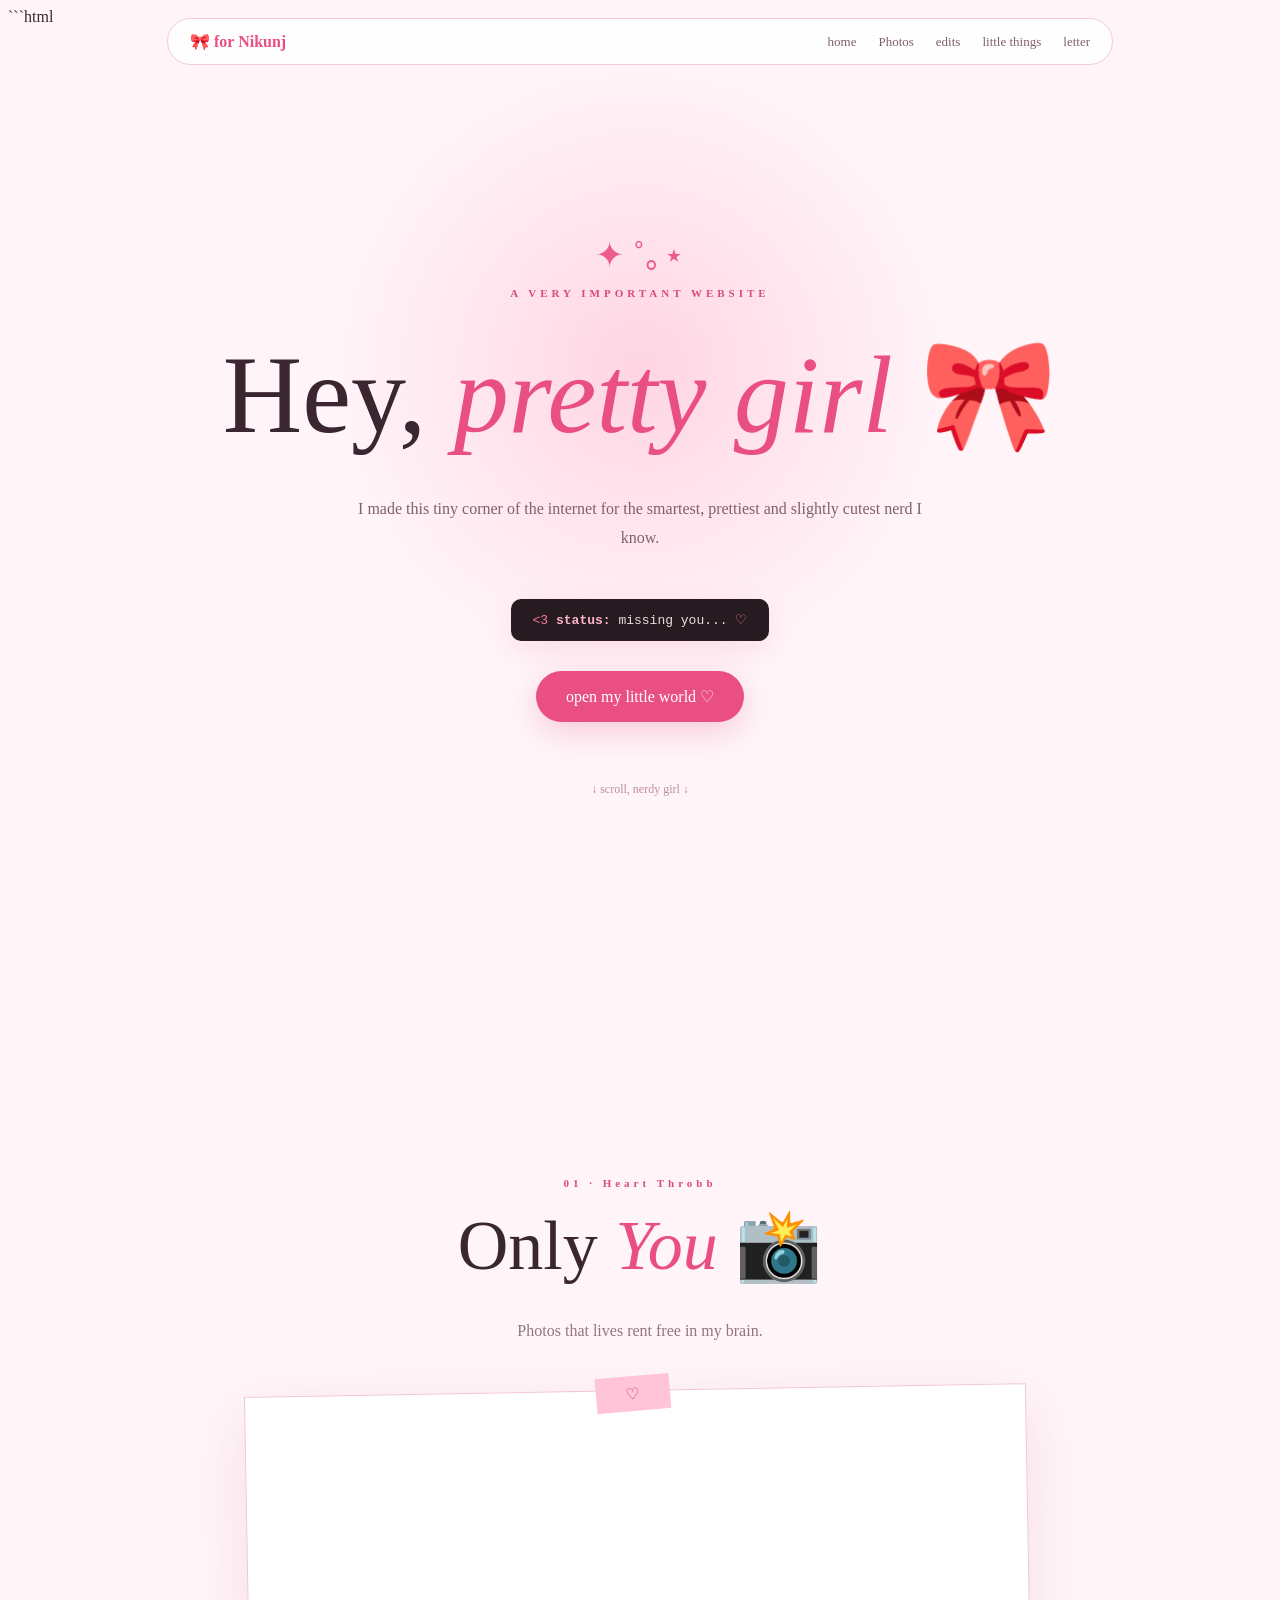
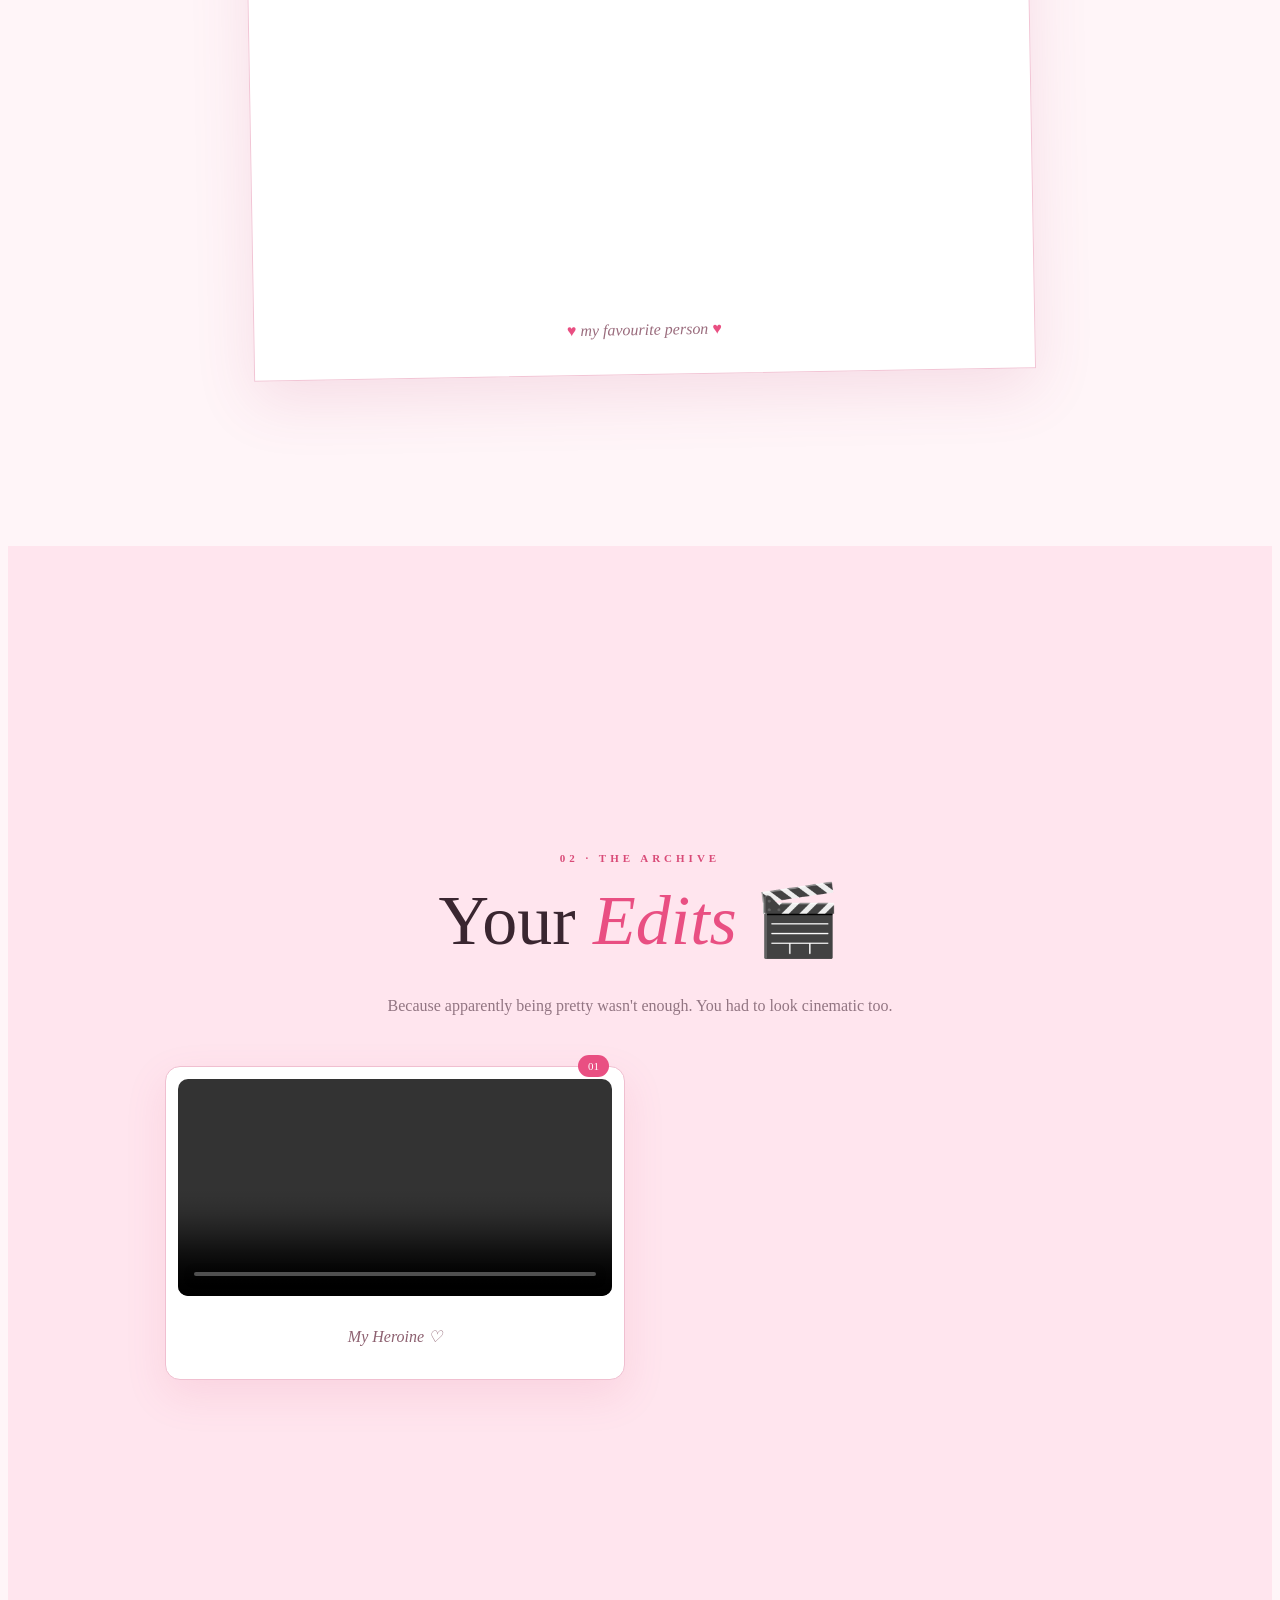
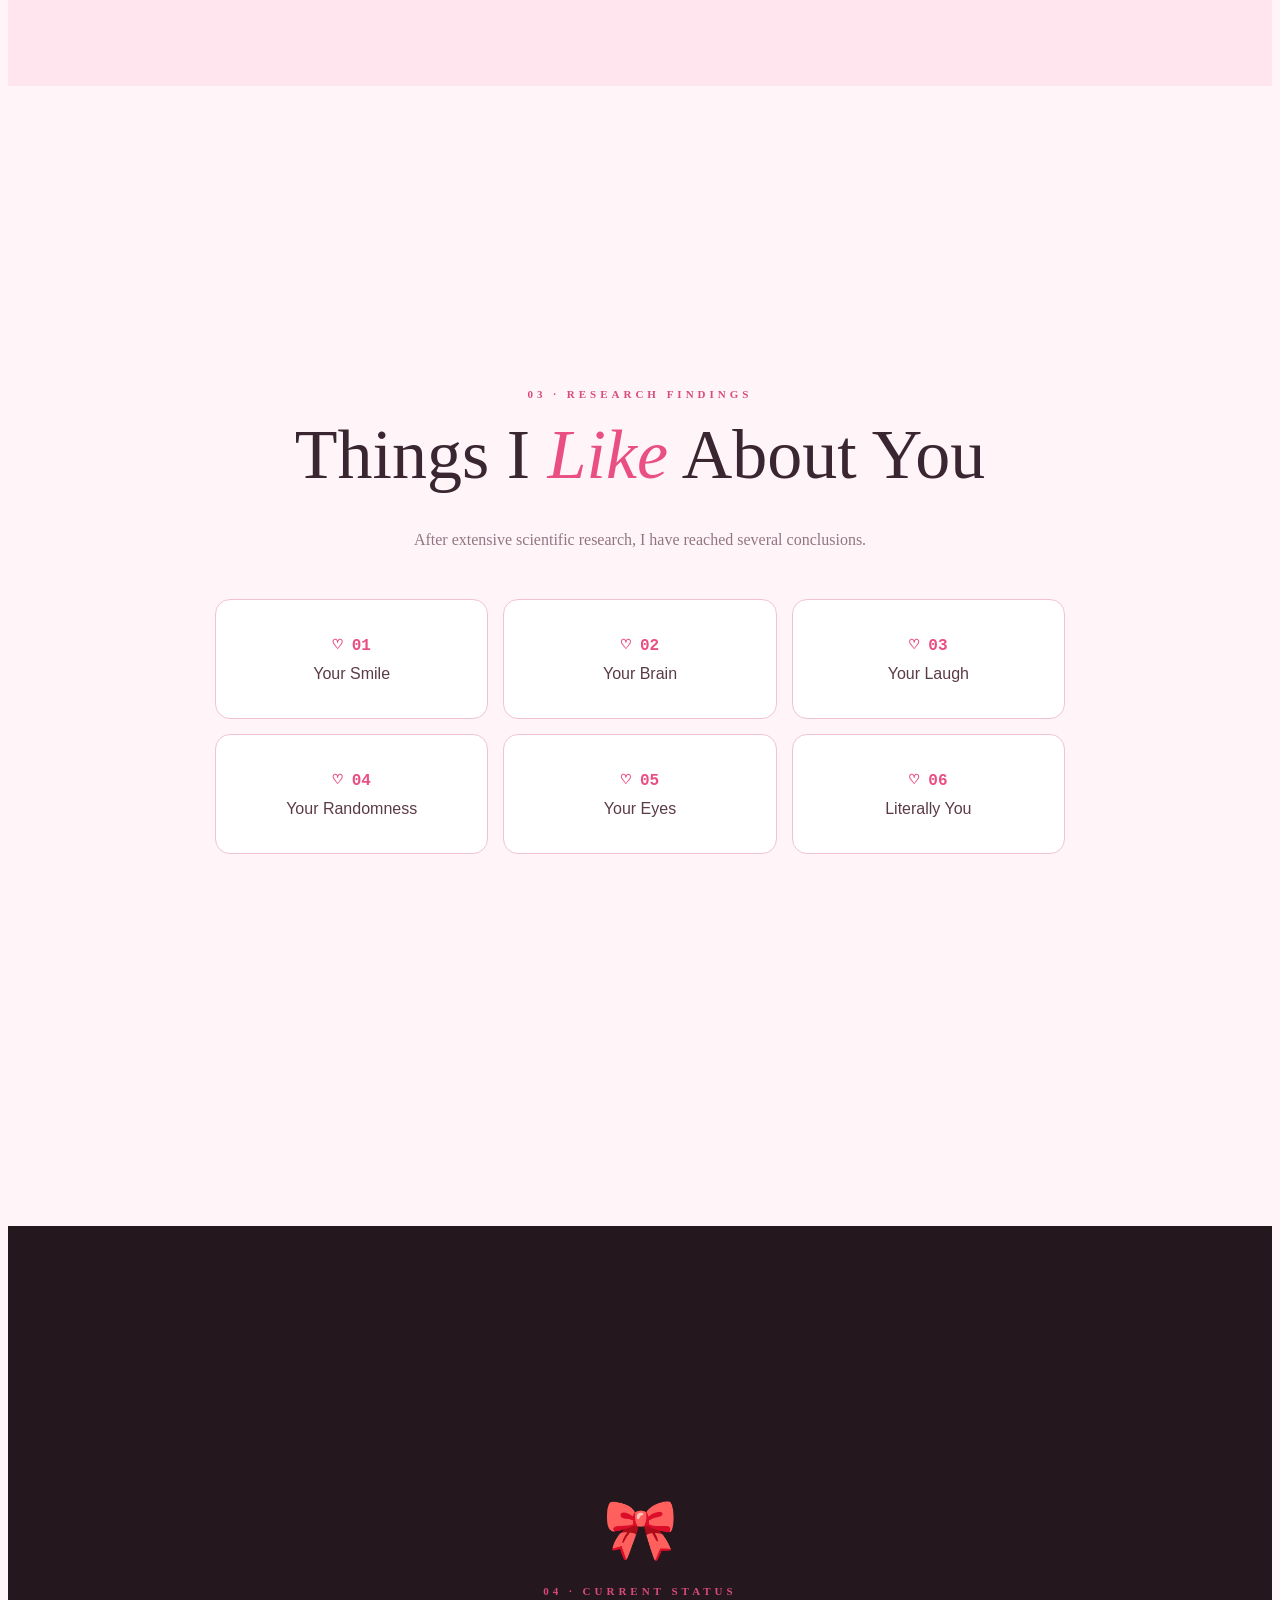
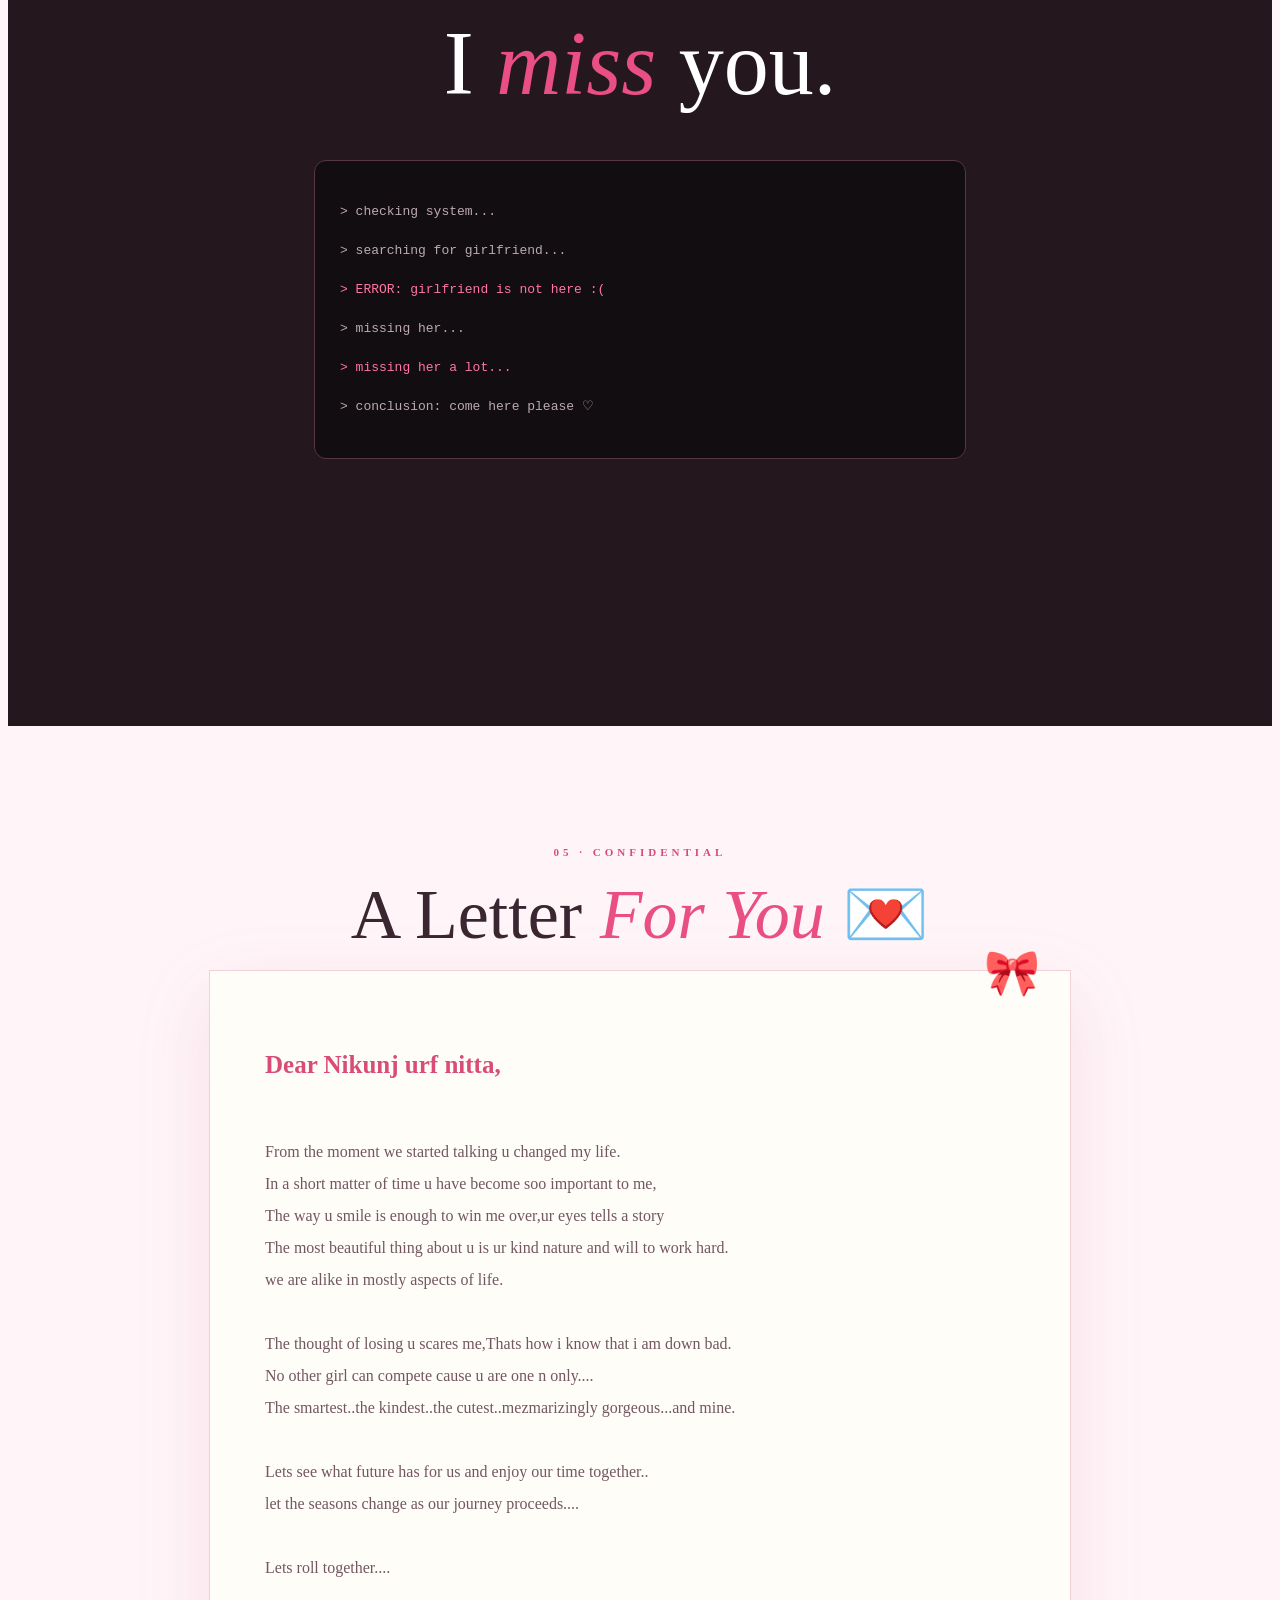
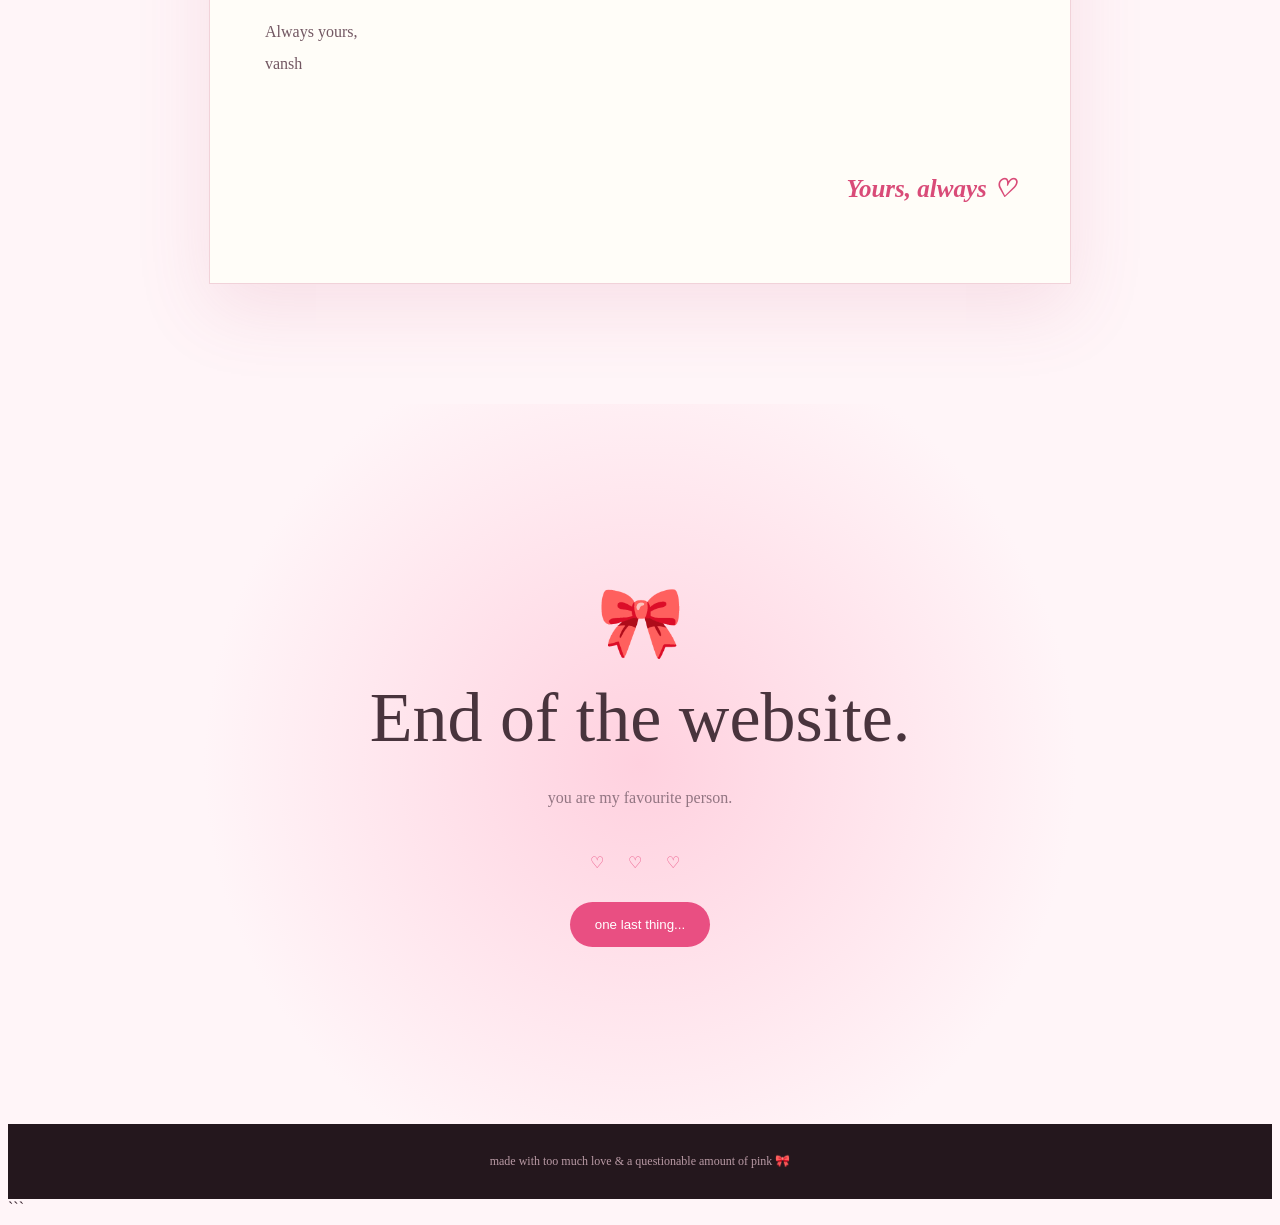
==== commit add70e17: "Update index.html" ====
--- a/index.html
+++ b/index.html
@@ -13,7 +13,7 @@
 <body>
 
 <audio id="bgMusic" loop>
-    <source src="BMYBAE.mp3" type="audio/mpeg">
+    <source src="BMYBAE.mp3" type="audio/mp3">
 </audio>
 
 <!-- NAVIGATION -->
